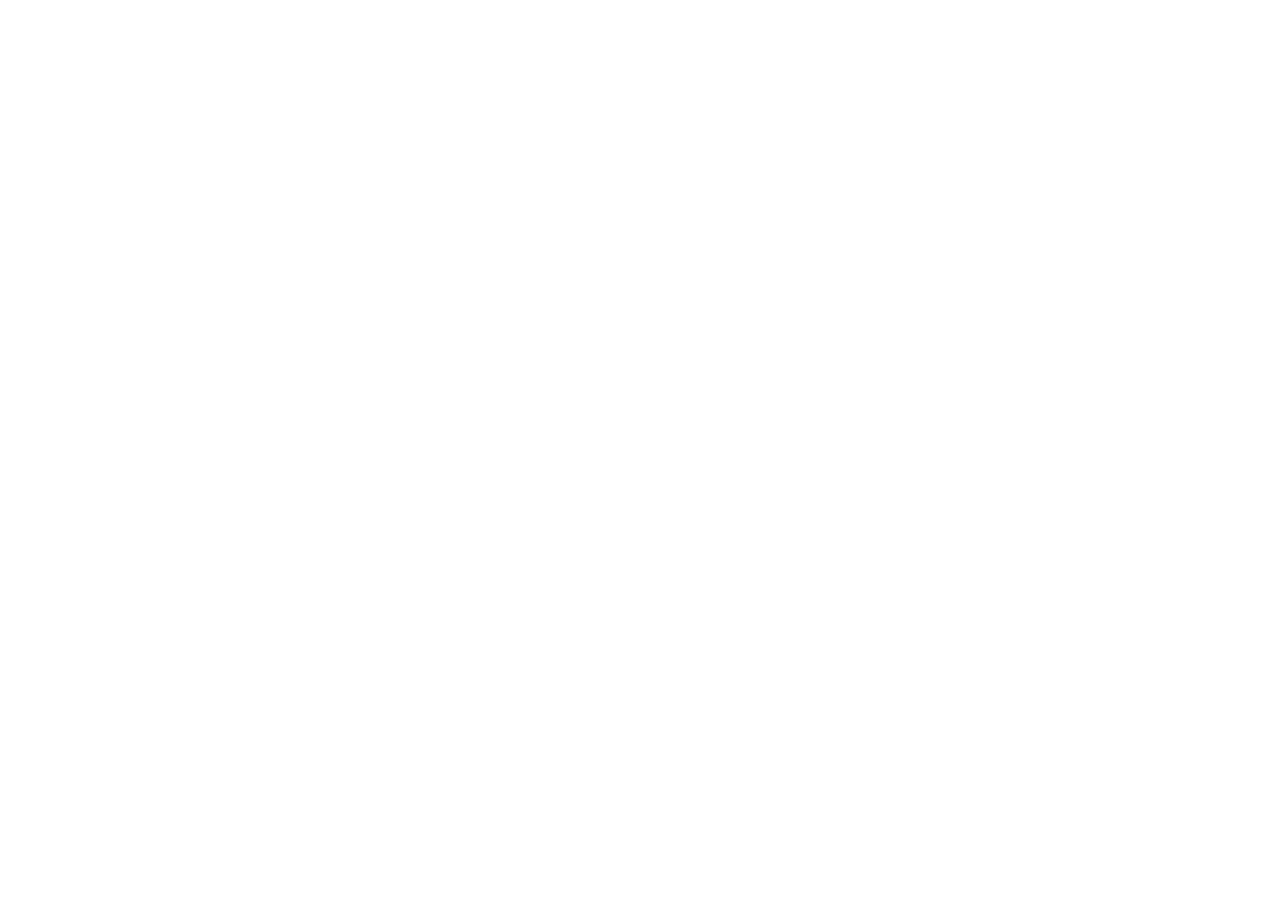
==== login.html @ 59760b89 "已经提交" ====
<!DOCTYPE html>
<html lang="en">

<head>
    <meta charset="UTF-8">
    <meta http-equiv="X-UA-Compatible" content="IE=edge">
    <meta name="viewport" content="width=device-width, initial-scale=1.0">
    <title>登录界面</title>
</head>

<body>

</body>

</html>
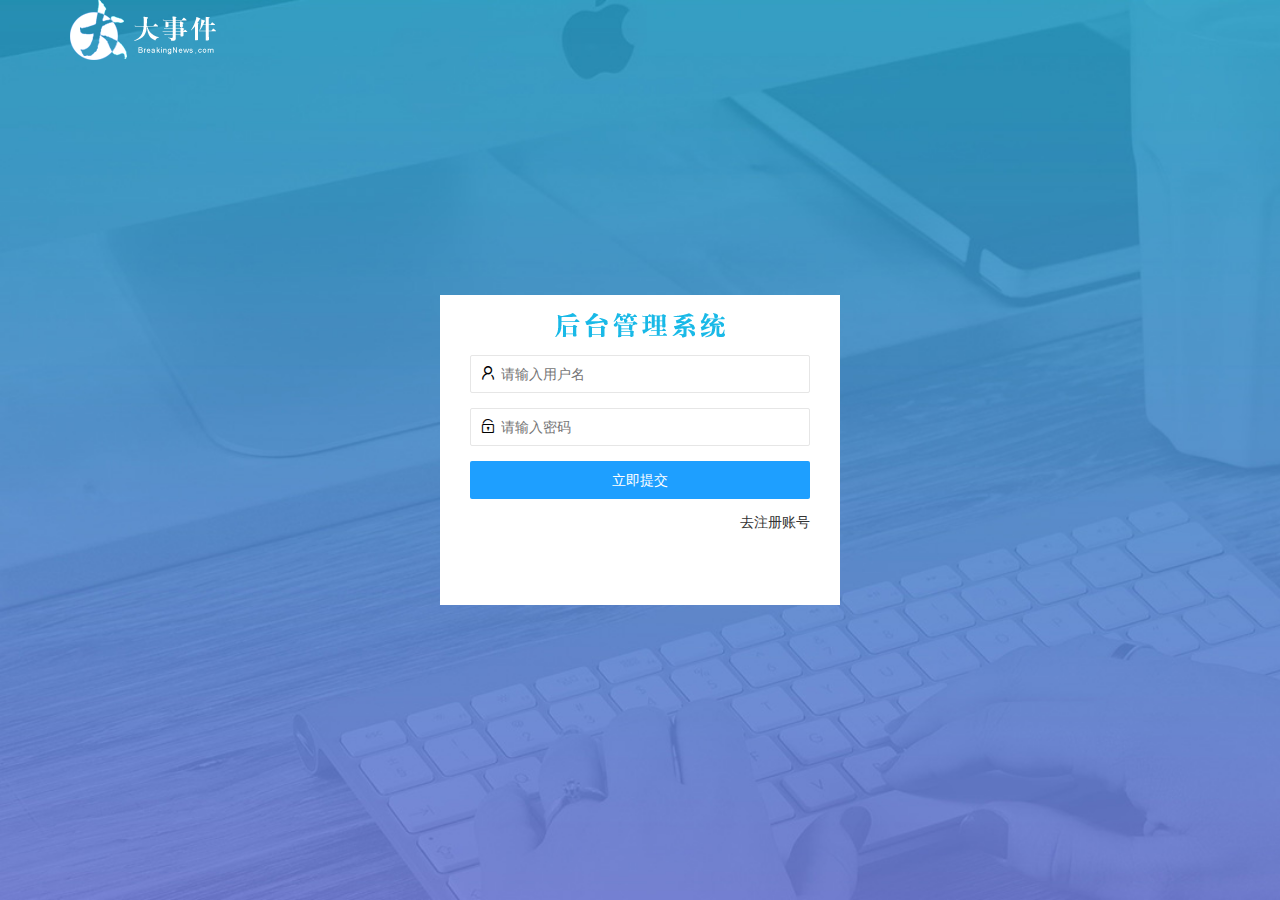
==== commit 0cdbc2d7: "全部提交" ====
--- a/login.html
+++ b/login.html
@@ -6,9 +6,115 @@
     <meta http-equiv="X-UA-Compatible" content="IE=edge">
     <meta name="viewport" content="width=device-width, initial-scale=1.0">
     <title>登录界面</title>
+    <!-- 导入layui -->
+    <link rel="stylesheet" href="./assets/lib/layui/css/layui.css">
+
+    <!-- 导入自己的css样式 -->
+    <link rel="stylesheet" href="./assets/css/login.css">
+
 </head>
 
 <body>
+    <!-- 头部logo区域 -->
+    <div class="layui-main">
+        <img src="./assets/images/logo.png" alt="" />
+    </div>
+
+    <!-- 登录注册区域 -->
+    <div class="login">
+
+        <!-- 头部logo -->
+        <div class="title-box"></div>
+
+        <!-- 登录界面div -->
+        <div class="login-box">
+
+            <!-- 登录表单 -->
+            <form class="layui-form" action="" id="form_login">
+
+                <!-- 用户名 -->
+                <div class="layui-form-item">
+                    <i class="layui-icon layui-icon-username"></i>
+                    <input type="text" name="username" required lay-verify="required" placeholder="请输入用户名" autocomplete="off" class="layui-input">
+                </div>
+
+                <!-- 密码 -->
+                <div class="layui-form-item">
+                    <i class="layui-icon layui-icon-password"></i>
+                    <input type="password" name="password" required lay-verify="required|pwd" placeholder="请输入密码" autocomplete="off" class="layui-input">
+                </div>
+
+                <!-- 提交按钮 -->
+                <!-- 注意 表单提交按钮和普通按钮的区别  就是 lay-submit -->
+                <div class="layui-form-item">
+                    <button class="layui-btn layui-btn-fluid layui-btn layui-btn-normal" lay-submit>立即提交</button>
+                </div>
+
+                <!-- 跳转到注册界面按钮 -->
+                <div class="layui-form-item links">
+                    <a href="javascript:;" id="link_reg">去注册账号</a>
+                </div>
+            </form>
+        </div>
+
+
+        <!-- 注册界面div -->
+        <div class="reg-box">
+            <form class="layui-form" action="" id="form_reg">
+
+                <!-- 用户名 -->
+                <div class="layui-form-item">
+                    <i class="layui-icon layui-icon-username"></i>
+                    <input type="text" name="username" required lay-verify="required" placeholder="请输入用户名" autocomplete="off" class="layui-input">
+                </div>
+
+                <!-- 密码 -->
+                <div class="layui-form-item">
+                    <i class="layui-icon layui-icon-password"></i>
+                    <input type="password" name="password" required lay-verify="required|pwd" placeholder="请输入密码" autocomplete="off" class="layui-input">
+                </div>
+
+                <!-- 确认密码 -->
+                <div class="layui-form-item">
+                    <i class="layui-icon layui-icon-password"></i>
+                    <input type="password" name="repassword" required lay-verify="required|pwd|repwd" placeholder="请再次输入密码" autocomplete="off" class="layui-input">
+                </div>
+
+                <!-- 提交按钮 -->
+                <!-- 注意 表单提交按钮和普通按钮的区别  就是 lay-submit -->
+                <div class="layui-form-item">
+                    <button class="layui-btn layui-btn-fluid layui-btn layui-btn-normal" lay-submit>立即提交</button>
+                </div>
+
+                <!-- 跳转到登录界面按钮 -->
+                <div class="layui-form-item links">
+                    <a href="javascript:;" id="link_login">去登录</a>
+                </div>
+            </form>
+
+
+
+        </div>
+    </div>
+
+
+    <!-- 声明一个注册div -->
+
+    </div>
+
+    <!-- 导入layui.js -->
+    <script src="./assets/lib/layui/layui.all.js"></script>
+
+    <!-- 导入jquery -->
+    <script src="./assets/lib/jquery.js"></script>
+
+    <!-- 导入自己封装的url拼接j脚本-->
+    <script src="./assets/js/baseApi.js"></script>
+
+    <!-- 导入自己的js -->
+    <script src="./assets/js/login.js"></script>
+
+
 
 </body>
 
--- a/assets/lib/layui/css/layui.css
+++ b/assets/lib/layui/css/layui.css
@@ -0,0 +1,2 @@
+/** layui-v2.5.5 MIT License By https://www.layui.com */
+ .layui-inline,img{display:inline-block;vertical-align:middle}h1,h2,h3,h4,h5,h6{font-weight:400}.layui-edge,.layui-header,.layui-inline,.layui-main{position:relative}.layui-body,.layui-edge,.layui-elip{overflow:hidden}.layui-btn,.layui-edge,.layui-inline,img{vertical-align:middle}.layui-btn,.layui-disabled,.layui-icon,.layui-unselect{-moz-user-select:none;-webkit-user-select:none;-ms-user-select:none}.layui-elip,.layui-form-checkbox span,.layui-form-pane .layui-form-label{text-overflow:ellipsis;white-space:nowrap}.layui-breadcrumb,.layui-tree-btnGroup{visibility:hidden}blockquote,body,button,dd,div,dl,dt,form,h1,h2,h3,h4,h5,h6,input,li,ol,p,pre,td,textarea,th,ul{margin:0;padding:0;-webkit-tap-highlight-color:rgba(0,0,0,0)}a:active,a:hover{outline:0}img{border:none}li{list-style:none}table{border-collapse:collapse;border-spacing:0}h4,h5,h6{font-size:100%}button,input,optgroup,option,select,textarea{font-family:inherit;font-size:inherit;font-style:inherit;font-weight:inherit;outline:0}pre{white-space:pre-wrap;white-space:-moz-pre-wrap;white-space:-pre-wrap;white-space:-o-pre-wrap;word-wrap:break-word}body{line-height:24px;font:14px Helvetica Neue,Helvetica,PingFang SC,Tahoma,Arial,sans-serif}hr{height:1px;margin:10px 0;border:0;clear:both}a{color:#333;text-decoration:none}a:hover{color:#777}a cite{font-style:normal;*cursor:pointer}.layui-border-box,.layui-border-box *{box-sizing:border-box}.layui-box,.layui-box *{box-sizing:content-box}.layui-clear{clear:both;*zoom:1}.layui-clear:after{content:'\20';clear:both;*zoom:1;display:block;height:0}.layui-inline{*display:inline;*zoom:1}.layui-edge{display:inline-block;width:0;height:0;border-width:6px;border-style:dashed;border-color:transparent}.layui-edge-top{top:-4px;border-bottom-color:#999;border-bottom-style:solid}.layui-edge-right{border-left-color:#999;border-left-style:solid}.layui-edge-bottom{top:2px;border-top-color:#999;border-top-style:solid}.layui-edge-left{border-right-color:#999;border-right-style:solid}.layui-disabled,.layui-disabled:hover{color:#d2d2d2!important;cursor:not-allowed!important}.layui-circle{border-radius:100%}.layui-show{display:block!important}.layui-hide{display:none!important}@font-face{font-family:layui-icon;src:url(../font/iconfont.eot?v=250);src:url(../font/iconfont.eot?v=250#iefix) format('embedded-opentype'),url(../font/iconfont.woff2?v=250) format('woff2'),url(../font/iconfont.woff?v=250) format('woff'),url(../font/iconfont.ttf?v=250) format('truetype'),url(../font/iconfont.svg?v=250#layui-icon) format('svg')}.layui-icon{font-family:layui-icon!important;font-size:16px;font-style:normal;-webkit-font-smoothing:antialiased;-moz-osx-font-smoothing:grayscale}.layui-icon-reply-fill:before{content:"\e611"}.layui-icon-set-fill:before{content:"\e614"}.layui-icon-menu-fill:before{content:"\e60f"}.layui-icon-search:before{content:"\e615"}.layui-icon-share:before{content:"\e641"}.layui-icon-set-sm:before{content:"\e620"}.layui-icon-engine:before{content:"\e628"}.layui-icon-close:before{content:"\1006"}.layui-icon-close-fill:before{content:"\1007"}.layui-icon-chart-screen:before{content:"\e629"}.layui-icon-star:before{content:"\e600"}.layui-icon-circle-dot:before{content:"\e617"}.layui-icon-chat:before{content:"\e606"}.layui-icon-release:before{content:"\e609"}.layui-icon-list:before{content:"\e60a"}.layui-icon-chart:before{content:"\e62c"}.layui-icon-ok-circle:before{content:"\1005"}.layui-icon-layim-theme:before{content:"\e61b"}.layui-icon-table:before{content:"\e62d"}.layui-icon-right:before{content:"\e602"}.layui-icon-left:before{content:"\e603"}.layui-icon-cart-simple:before{content:"\e698"}.layui-icon-face-cry:before{content:"\e69c"}.layui-icon-face-smile:before{content:"\e6af"}.layui-icon-survey:before{content:"\e6b2"}.layui-icon-tree:before{content:"\e62e"}.layui-icon-upload-circle:before{content:"\e62f"}.layui-icon-add-circle:before{content:"\e61f"}.layui-icon-download-circle:before{content:"\e601"}.layui-icon-templeate-1:before{content:"\e630"}.layui-icon-util:before{content:"\e631"}.layui-icon-face-surprised:before{content:"\e664"}.layui-icon-edit:before{content:"\e642"}.layui-icon-speaker:before{content:"\e645"}.layui-icon-down:before{content:"\e61a"}.layui-icon-file:before{content:"\e621"}.layui-icon-layouts:before{content:"\e632"}.layui-icon-rate-half:before{content:"\e6c9"}.layui-icon-add-circle-fine:before{content:"\e608"}.layui-icon-prev-circle:before{content:"\e633"}.layui-icon-read:before{content:"\e705"}.layui-icon-404:before{content:"\e61c"}.layui-icon-carousel:before{content:"\e634"}.layui-icon-help:before{content:"\e607"}.layui-icon-code-circle:before{content:"\e635"}.layui-icon-water:before{content:"\e636"}.layui-icon-username:before{content:"\e66f"}.layui-icon-find-fill:before{content:"\e670"}.layui-icon-about:before{content:"\e60b"}.layui-icon-location:before{content:"\e715"}.layui-icon-up:before{content:"\e619"}.layui-icon-pause:before{content:"\e651"}.layui-icon-date:before{content:"\e637"}.layui-icon-layim-uploadfile:before{content:"\e61d"}.layui-icon-delete:before{content:"\e640"}.layui-icon-play:before{content:"\e652"}.layui-icon-top:before{content:"\e604"}.layui-icon-friends:before{content:"\e612"}.layui-icon-refresh-3:before{content:"\e9aa"}.layui-icon-ok:before{content:"\e605"}.layui-icon-layer:before{content:"\e638"}.layui-icon-face-smile-fine:before{content:"\e60c"}.layui-icon-dollar:before{content:"\e659"}.layui-icon-group:before{content:"\e613"}.layui-icon-layim-download:before{content:"\e61e"}.layui-icon-picture-fine:before{content:"\e60d"}.layui-icon-link:before{content:"\e64c"}.layui-icon-diamond:before{content:"\e735"}.layui-icon-log:before{content:"\e60e"}.layui-icon-rate-solid:before{content:"\e67a"}.layui-icon-fonts-del:before{content:"\e64f"}.layui-icon-unlink:before{content:"\e64d"}.layui-icon-fonts-clear:before{content:"\e639"}.layui-icon-triangle-r:before{content:"\e623"}.layui-icon-circle:before{content:"\e63f"}.layui-icon-radio:before{content:"\e643"}.layui-icon-align-center:before{content:"\e647"}.layui-icon-align-right:before{content:"\e648"}.layui-icon-align-left:before{content:"\e649"}.layui-icon-loading-1:before{content:"\e63e"}.layui-icon-return:before{content:"\e65c"}.layui-icon-fonts-strong:before{content:"\e62b"}.layui-icon-upload:before{content:"\e67c"}.layui-icon-dialogue:before{content:"\e63a"}.layui-icon-video:before{content:"\e6ed"}.layui-icon-headset:before{content:"\e6fc"}.layui-icon-cellphone-fine:before{content:"\e63b"}.layui-icon-add-1:before{content:"\e654"}.layui-icon-face-smile-b:before{content:"\e650"}.layui-icon-fonts-html:before{content:"\e64b"}.layui-icon-form:before{content:"\e63c"}.layui-icon-cart:before{content:"\e657"}.layui-icon-camera-fill:before{content:"\e65d"}.layui-icon-tabs:before{content:"\e62a"}.layui-icon-fonts-code:before{content:"\e64e"}.layui-icon-fire:before{content:"\e756"}.layui-icon-set:before{content:"\e716"}.layui-icon-fonts-u:before{content:"\e646"}.layui-icon-triangle-d:before{content:"\e625"}.layui-icon-tips:before{content:"\e702"}.layui-icon-picture:before{content:"\e64a"}.layui-icon-more-vertical:before{content:"\e671"}.layui-icon-flag:before{content:"\e66c"}.layui-icon-loading:before{content:"\e63d"}.layui-icon-fonts-i:before{content:"\e644"}.layui-icon-refresh-1:before{content:"\e666"}.layui-icon-rmb:before{content:"\e65e"}.layui-icon-home:before{content:"\e68e"}.layui-icon-user:before{content:"\e770"}.layui-icon-notice:before{content:"\e667"}.layui-icon-login-weibo:before{content:"\e675"}.layui-icon-voice:before{content:"\e688"}.layui-icon-upload-drag:before{content:"\e681"}.layui-icon-login-qq:before{content:"\e676"}.layui-icon-snowflake:before{content:"\e6b1"}.layui-icon-file-b:before{content:"\e655"}.layui-icon-template:before{content:"\e663"}.layui-icon-auz:before{content:"\e672"}.layui-icon-console:before{content:"\e665"}.layui-icon-app:before{content:"\e653"}.layui-icon-prev:before{content:"\e65a"}.layui-icon-website:before{content:"\e7ae"}.layui-icon-next:before{content:"\e65b"}.layui-icon-component:before{content:"\e857"}.layui-icon-more:before{content:"\e65f"}.layui-icon-login-wechat:before{content:"\e677"}.layui-icon-shrink-right:before{content:"\e668"}.layui-icon-spread-left:before{content:"\e66b"}.layui-icon-camera:before{content:"\e660"}.layui-icon-note:before{content:"\e66e"}.layui-icon-refresh:before{content:"\e669"}.layui-icon-female:before{content:"\e661"}.layui-icon-male:before{content:"\e662"}.layui-icon-password:before{content:"\e673"}.layui-icon-senior:before{content:"\e674"}.layui-icon-theme:before{content:"\e66a"}.layui-icon-tread:before{content:"\e6c5"}.layui-icon-praise:before{content:"\e6c6"}.layui-icon-star-fill:before{content:"\e658"}.layui-icon-rate:before{content:"\e67b"}.layui-icon-template-1:before{content:"\e656"}.layui-icon-vercode:before{content:"\e679"}.layui-icon-cellphone:before{content:"\e678"}.layui-icon-screen-full:before{content:"\e622"}.layui-icon-screen-restore:before{content:"\e758"}.layui-icon-cols:before{content:"\e610"}.layui-icon-export:before{content:"\e67d"}.layui-icon-print:before{content:"\e66d"}.layui-icon-slider:before{content:"\e714"}.layui-icon-addition:before{content:"\e624"}.layui-icon-subtraction:before{content:"\e67e"}.layui-icon-service:before{content:"\e626"}.layui-icon-transfer:before{content:"\e691"}.layui-main{width:1140px;margin:0 auto}.layui-header{z-index:1000;height:60px}.layui-header a:hover{transition:all .5s;-webkit-transition:all .5s}.layui-side{position:fixed;left:0;top:0;bottom:0;z-index:999;width:200px;overflow-x:hidden}.layui-side-scroll{position:relative;width:220px;height:100%;overflow-x:hidden}.layui-body{position:absolute;left:200px;right:0;top:0;bottom:0;z-index:998;width:auto;overflow-y:auto;box-sizing:border-box}.layui-layout-body{overflow:hidden}.layui-layout-admin .layui-header{background-color:#23262E}.layui-layout-admin .layui-side{top:60px;width:200px;overflow-x:hidden}.layui-layout-admin .layui-body{position:fixed;top:60px;bottom:44px}.layui-layout-admin .layui-main{width:auto;margin:0 15px}.layui-layout-admin .layui-footer{position:fixed;left:200px;right:0;bottom:0;height:44px;line-height:44px;padding:0 15px;background-color:#eee}.layui-layout-admin .layui-logo{position:absolute;left:0;top:0;width:200px;height:100%;line-height:60px;text-align:center;color:#009688;font-size:16px}.layui-layout-admin .layui-header .layui-nav{background:0 0}.layui-layout-left{position:absolute!important;left:200px;top:0}.layui-layout-right{position:absolute!important;right:0;top:0}.layui-container{position:relative;margin:0 auto;padding:0 15px;box-sizing:border-box}.layui-fluid{position:relative;margin:0 auto;padding:0 15px}.layui-row:after,.layui-row:before{content:'';display:block;clear:both}.layui-col-lg1,.layui-col-lg10,.layui-col-lg11,.layui-col-lg12,.layui-col-lg2,.layui-col-lg3,.layui-col-lg4,.layui-col-lg5,.layui-col-lg6,.layui-col-lg7,.layui-col-lg8,.layui-col-lg9,.layui-col-md1,.layui-col-md10,.layui-col-md11,.layui-col-md12,.layui-col-md2,.layui-col-md3,.layui-col-md4,.layui-col-md5,.layui-col-md6,.layui-col-md7,.layui-col-md8,.layui-col-md9,.layui-col-sm1,.layui-col-sm10,.layui-col-sm11,.layui-col-sm12,.layui-col-sm2,.layui-col-sm3,.layui-col-sm4,.layui-col-sm5,.layui-col-sm6,.layui-col-sm7,.layui-col-sm8,.layui-col-sm9,.layui-col-xs1,.layui-col-xs10,.layui-col-xs11,.layui-col-xs12,.layui-col-xs2,.layui-col-xs3,.layui-col-xs4,.layui-col-xs5,.layui-col-xs6,.layui-col-xs7,.layui-col-xs8,.layui-col-xs9{position:relative;display:block;box-sizing:border-box}.layui-col-xs1,.layui-col-xs10,.layui-col-xs11,.layui-col-xs12,.layui-col-xs2,.layui-col-xs3,.layui-col-xs4,.layui-col-xs5,.layui-col-xs6,.layui-col-xs7,.layui-col-xs8,.layui-col-xs9{float:left}.layui-col-xs1{width:8.33333333%}.layui-col-xs2{width:16.66666667%}.layui-col-xs3{width:25%}.layui-col-xs4{width:33.33333333%}.layui-col-xs5{width:41.66666667%}.layui-col-xs6{width:50%}.layui-col-xs7{width:58.33333333%}.layui-col-xs8{width:66.66666667%}.layui-col-xs9{width:75%}.layui-col-xs10{width:83.33333333%}.layui-col-xs11{width:91.66666667%}.layui-col-xs12{width:100%}.layui-col-xs-offset1{margin-left:8.33333333%}.layui-col-xs-offset2{margin-left:16.66666667%}.layui-col-xs-offset3{margin-left:25%}.layui-col-xs-offset4{margin-left:33.33333333%}.layui-col-xs-offset5{margin-left:41.66666667%}.layui-col-xs-offset6{margin-left:50%}.layui-col-xs-offset7{margin-left:58.33333333%}.layui-col-xs-offset8{margin-left:66.66666667%}.layui-col-xs-offset9{margin-left:75%}.layui-col-xs-offset10{margin-left:83.33333333%}.layui-col-xs-offset11{margin-left:91.66666667%}.layui-col-xs-offset12{margin-left:100%}@media screen and (max-width:768px){.layui-hide-xs{display:none!important}.layui-show-xs-block{display:block!important}.layui-show-xs-inline{display:inline!important}.layui-show-xs-inline-block{display:inline-block!important}}@media screen and (min-width:768px){.layui-container{width:750px}.layui-hide-sm{display:none!important}.layui-show-sm-block{display:block!important}.layui-show-sm-inline{display:inline!important}.layui-show-sm-inline-block{display:inline-block!important}.layui-col-sm1,.layui-col-sm10,.layui-col-sm11,.layui-col-sm12,.layui-col-sm2,.layui-col-sm3,.layui-col-sm4,.layui-col-sm5,.layui-col-sm6,.layui-col-sm7,.layui-col-sm8,.layui-col-sm9{float:left}.layui-col-sm1{width:8.33333333%}.layui-col-sm2{width:16.66666667%}.layui-col-sm3{width:25%}.layui-col-sm4{width:33.33333333%}.layui-col-sm5{width:41.66666667%}.layui-col-sm6{width:50%}.layui-col-sm7{width:58.33333333%}.layui-col-sm8{width:66.66666667%}.layui-col-sm9{width:75%}.layui-col-sm10{width:83.33333333%}.layui-col-sm11{width:91.66666667%}.layui-col-sm12{width:100%}.layui-col-sm-offset1{margin-left:8.33333333%}.layui-col-sm-offset2{margin-left:16.66666667%}.layui-col-sm-offset3{margin-left:25%}.layui-col-sm-offset4{margin-left:33.33333333%}.layui-col-sm-offset5{margin-left:41.66666667%}.layui-col-sm-offset6{margin-left:50%}.layui-col-sm-offset7{margin-left:58.33333333%}.layui-col-sm-offset8{margin-left:66.66666667%}.layui-col-sm-offset9{margin-left:75%}.layui-col-sm-offset10{margin-left:83.33333333%}.layui-col-sm-offset11{margin-left:91.66666667%}.layui-col-sm-offset12{margin-left:100%}}@media screen and (min-width:992px){.layui-container{width:970px}.layui-hide-md{display:none!important}.layui-show-md-block{display:block!important}.layui-show-md-inline{display:inline!important}.layui-show-md-inline-block{display:inline-block!important}.layui-col-md1,.layui-col-md10,.layui-col-md11,.layui-col-md12,.layui-col-md2,.layui-col-md3,.layui-col-md4,.layui-col-md5,.layui-col-md6,.layui-col-md7,.layui-col-md8,.layui-col-md9{float:left}.layui-col-md1{width:8.33333333%}.layui-col-md2{width:16.66666667%}.layui-col-md3{width:25%}.layui-col-md4{width:33.33333333%}.layui-col-md5{width:41.66666667%}.layui-col-md6{width:50%}.layui-col-md7{width:58.33333333%}.layui-col-md8{width:66.66666667%}.layui-col-md9{width:75%}.layui-col-md10{width:83.33333333%}.layui-col-md11{width:91.66666667%}.layui-col-md12{width:100%}.layui-col-md-offset1{margin-left:8.33333333%}.layui-col-md-offset2{margin-left:16.66666667%}.layui-col-md-offset3{margin-left:25%}.layui-col-md-offset4{margin-left:33.33333333%}.layui-col-md-offset5{margin-left:41.66666667%}.layui-col-md-offset6{margin-left:50%}.layui-col-md-offset7{margin-left:58.33333333%}.layui-col-md-offset8{margin-left:66.66666667%}.layui-col-md-offset9{margin-left:75%}.layui-col-md-offset10{margin-left:83.33333333%}.layui-col-md-offset11{margin-left:91.66666667%}.layui-col-md-offset12{margin-left:100%}}@media screen and (min-width:1200px){.layui-container{width:1170px}.layui-hide-lg{display:none!important}.layui-show-lg-block{display:block!important}.layui-show-lg-inline{display:inline!important}.layui-show-lg-inline-block{display:inline-block!important}.layui-col-lg1,.layui-col-lg10,.layui-col-lg11,.layui-col-lg12,.layui-col-lg2,.layui-col-lg3,.layui-col-lg4,.layui-col-lg5,.layui-col-lg6,.layui-col-lg7,.layui-col-lg8,.layui-col-lg9{float:left}.layui-col-lg1{width:8.33333333%}.layui-col-lg2{width:16.66666667%}.layui-col-lg3{width:25%}.layui-col-lg4{width:33.33333333%}.layui-col-lg5{width:41.66666667%}.layui-col-lg6{width:50%}.layui-col-lg7{width:58.33333333%}.layui-col-lg8{width:66.66666667%}.layui-col-lg9{width:75%}.layui-col-lg10{width:83.33333333%}.layui-col-lg11{width:91.66666667%}.layui-col-lg12{width:100%}.layui-col-lg-offset1{margin-left:8.33333333%}.layui-col-lg-offset2{margin-left:16.66666667%}.layui-col-lg-offset3{margin-left:25%}.layui-col-lg-offset4{margin-left:33.33333333%}.layui-col-lg-offset5{margin-left:41.66666667%}.layui-col-lg-offset6{margin-left:50%}.layui-col-lg-offset7{margin-left:58.33333333%}.layui-col-lg-offset8{margin-left:66.66666667%}.layui-col-lg-offset9{margin-left:75%}.layui-col-lg-offset10{margin-left:83.33333333%}.layui-col-lg-offset11{margin-left:91.66666667%}.layui-col-lg-offset12{margin-left:100%}}.layui-col-space1{margin:-.5px}.layui-col-space1>*{padding:.5px}.layui-col-space3{margin:-1.5px}.layui-col-space3>*{padding:1.5px}.layui-col-space5{margin:-2.5px}.layui-col-space5>*{padding:2.5px}.layui-col-space8{margin:-3.5px}.layui-col-space8>*{padding:3.5px}.layui-col-space10{margin:-5px}.layui-col-space10>*{padding:5px}.layui-col-space12{margin:-6px}.layui-col-space12>*{padding:6px}.layui-col-space15{margin:-7.5px}.layui-col-space15>*{padding:7.5px}.layui-col-space18{margin:-9px}.layui-col-space18>*{padding:9px}.layui-col-space20{margin:-10px}.layui-col-space20>*{padding:10px}.layui-col-space22{margin:-11px}.layui-col-space22>*{padding:11px}.layui-col-space25{margin:-12.5px}.layui-col-space25>*{padding:12.5px}.layui-col-space30{margin:-15px}.layui-col-space30>*{padding:15px}.layui-btn,.layui-input,.layui-select,.layui-textarea,.layui-upload-button{outline:0;-webkit-appearance:none;transition:all .3s;-webkit-transition:all .3s;box-sizing:border-box}.layui-elem-quote{margin-bottom:10px;padding:15px;line-height:22px;border-left:5px solid #009688;border-radius:0 2px 2px 0;background-color:#f2f2f2}.layui-quote-nm{border-style:solid;border-width:1px 1px 1px 5px;background:0 0}.layui-elem-field{margin-bottom:10px;padding:0;border-width:1px;border-style:solid}.layui-elem-field legend{margin-left:20px;padding:0 10px;font-size:20px;font-weight:300}.layui-field-title{margin:10px 0 20px;border-width:1px 0 0}.layui-field-box{padding:10px 15px}.layui-field-title .layui-field-box{padding:10px 0}.layui-progress{position:relative;height:6px;border-radius:20px;background-color:#e2e2e2}.layui-progress-bar{position:absolute;left:0;top:0;width:0;max-width:100%;height:6px;border-radius:20px;text-align:right;background-color:#5FB878;transition:all .3s;-webkit-transition:all .3s}.layui-progress-big,.layui-progress-big .layui-progress-bar{height:18px;line-height:18px}.layui-progress-text{position:relative;top:-20px;line-height:18px;font-size:12px;color:#666}.layui-progress-big .layui-progress-text{position:static;padding:0 10px;color:#fff}.layui-collapse{border-width:1px;border-style:solid;border-radius:2px}.layui-colla-content,.layui-colla-item{border-top-width:1px;border-top-style:solid}.layui-colla-item:first-child{border-top:none}.layui-colla-title{position:relative;height:42px;line-height:42px;padding:0 15px 0 35px;color:#333;background-color:#f2f2f2;cursor:pointer;font-size:14px;overflow:hidden}.layui-colla-content{display:none;padding:10px 15px;line-height:22px;color:#666}.layui-colla-icon{position:absolute;left:15px;top:0;font-size:14px}.layui-card{margin-bottom:15px;border-radius:2px;background-color:#fff;box-shadow:0 1px 2px 0 rgba(0,0,0,.05)}.layui-card:last-child{margin-bottom:0}.layui-card-header{position:relative;height:42px;line-height:42px;padding:0 15px;border-bottom:1px solid #f6f6f6;color:#333;border-radius:2px 2px 0 0;font-size:14px}.layui-bg-black,.layui-bg-blue,.layui-bg-cyan,.layui-bg-green,.layui-bg-orange,.layui-bg-red{color:#fff!important}.layui-card-body{position:relative;padding:10px 15px;line-height:24px}.layui-card-body[pad15]{padding:15px}.layui-card-body[pad20]{padding:20px}.layui-card-body .layui-table{margin:5px 0}.layui-card .layui-tab{margin:0}.layui-panel-window{position:relative;padding:15px;border-radius:0;border-top:5px solid #E6E6E6;background-color:#fff}.layui-auxiliar-moving{position:fixed;left:0;right:0;top:0;bottom:0;width:100%;height:100%;background:0 0;z-index:9999999999}.layui-form-label,.layui-form-mid,.layui-form-select,.layui-input-block,.layui-input-inline,.layui-textarea{position:relative}.layui-bg-red{background-color:#FF5722!important}.layui-bg-orange{background-color:#FFB800!important}.layui-bg-green{background-color:#009688!important}.layui-bg-cyan{background-color:#2F4056!important}.layui-bg-blue{background-color:#1E9FFF!important}.layui-bg-black{background-color:#393D49!important}.layui-bg-gray{background-color:#eee!important;color:#666!important}.layui-badge-rim,.layui-colla-content,.layui-colla-item,.layui-collapse,.layui-elem-field,.layui-form-pane .layui-form-item[pane],.layui-form-pane .layui-form-label,.layui-input,.layui-layedit,.layui-layedit-tool,.layui-quote-nm,.layui-select,.layui-tab-bar,.layui-tab-card,.layui-tab-title,.layui-tab-title .layui-this:after,.layui-textarea{border-color:#e6e6e6}.layui-timeline-item:before,hr{background-color:#e6e6e6}.layui-text{line-height:22px;font-size:14px;color:#666}.layui-text h1,.layui-text h2,.layui-text h3{font-weight:500;color:#333}.layui-text h1{font-size:30px}.layui-text h2{font-size:24px}.layui-text h3{font-size:18px}.layui-text a:not(.layui-btn){color:#01AAED}.layui-text a:not(.layui-btn):hover{text-decoration:underline}.layui-text ul{padding:5px 0 5px 15px}.layui-text ul li{margin-top:5px;list-style-type:disc}.layui-text em,.layui-word-aux{color:#999!important;padding:0 5px!important}.layui-btn{display:inline-block;height:38px;line-height:38px;padding:0 18px;background-color:#009688;color:#fff;white-space:nowrap;text-align:center;font-size:14px;border:none;border-radius:2px;cursor:pointer}.layui-btn:hover{opacity:.8;filter:alpha(opacity=80);color:#fff}.layui-btn:active{opacity:1;filter:alpha(opacity=100)}.layui-btn+.layui-btn{margin-left:10px}.layui-btn-container{font-size:0}.layui-btn-container .layui-btn{margin-right:10px;margin-bottom:10px}.layui-btn-container .layui-btn+.layui-btn{margin-left:0}.layui-table .layui-btn-container .layui-btn{margin-bottom:9px}.layui-btn-radius{border-radius:100px}.layui-btn .layui-icon{margin-right:3px;font-size:18px;vertical-align:bottom;vertical-align:middle\9}.layui-btn-primary{border:1px solid #C9C9C9;background-color:#fff;color:#555}.layui-btn-primary:hover{border-color:#009688;color:#333}.layui-btn-normal{background-color:#1E9FFF}.layui-btn-warm{background-color:#FFB800}.layui-btn-danger{background-color:#FF5722}.layui-btn-checked{background-color:#5FB878}.layui-btn-disabled,.layui-btn-disabled:active,.layui-btn-disabled:hover{border:1px solid #e6e6e6;background-color:#FBFBFB;color:#C9C9C9;cursor:not-allowed;opacity:1}.layui-btn-lg{height:44px;line-height:44px;padding:0 25px;font-size:16px}.layui-btn-sm{height:30px;line-height:30px;padding:0 10px;font-size:12px}.layui-btn-sm i{font-size:16px!important}.layui-btn-xs{height:22px;line-height:22px;padding:0 5px;font-size:12px}.layui-btn-xs i{font-size:14px!important}.layui-btn-group{display:inline-block;vertical-align:middle;font-size:0}.layui-btn-group .layui-btn{margin-left:0!important;margin-right:0!important;border-left:1px solid rgba(255,255,255,.5);border-radius:0}.layui-btn-group .layui-btn-primary{border-left:none}.layui-btn-group .layui-btn-primary:hover{border-color:#C9C9C9;color:#009688}.layui-btn-group .layui-btn:first-child{border-left:none;border-radius:2px 0 0 2px}.layui-btn-group .layui-btn-primary:first-child{border-left:1px solid #c9c9c9}.layui-btn-group .layui-btn:last-child{border-radius:0 2px 2px 0}.layui-btn-group .layui-btn+.layui-btn{margin-left:0}.layui-btn-group+.layui-btn-group{margin-left:10px}.layui-btn-fluid{width:100%}.layui-input,.layui-select,.layui-textarea{height:38px;line-height:1.3;line-height:38px\9;border-width:1px;border-style:solid;background-color:#fff;border-radius:2px}.layui-input::-webkit-input-placeholder,.layui-select::-webkit-input-placeholder,.layui-textarea::-webkit-input-placeholder{line-height:1.3}.layui-input,.layui-textarea{display:block;width:100%;padding-left:10px}.layui-input:hover,.layui-textarea:hover{border-color:#D2D2D2!important}.layui-input:focus,.layui-textarea:focus{border-color:#C9C9C9!important}.layui-textarea{min-height:100px;height:auto;line-height:20px;padding:6px 10px;resize:vertical}.layui-select{padding:0 10px}.layui-form input[type=checkbox],.layui-form input[type=radio],.layui-form select{display:none}.layui-form [lay-ignore]{display:initial}.layui-form-item{margin-bottom:15px;clear:both;*zoom:1}.layui-form-item:after{content:'\20';clear:both;*zoom:1;display:block;height:0}.layui-form-label{float:left;display:block;padding:9px 15px;width:80px;font-weight:400;line-height:20px;text-align:right}.layui-form-label-col{display:block;float:none;padding:9px 0;line-height:20px;text-align:left}.layui-form-item .layui-inline{margin-bottom:5px;margin-right:10px}.layui-input-block{margin-left:110px;min-height:36px}.layui-input-inline{display:inline-block;vertical-align:middle}.layui-form-item .layui-input-inline{float:left;width:190px;margin-right:10px}.layui-form-text .layui-input-inline{width:auto}.layui-form-mid{float:left;display:block;padding:9px 0!important;line-height:20px;margin-right:10px}.layui-form-danger+.layui-form-select .layui-input,.layui-form-danger:focus{border-color:#FF5722!important}.layui-form-select .layui-input{padding-right:30px;cursor:pointer}.layui-form-select .layui-edge{position:absolute;right:10px;top:50%;margin-top:-3px;cursor:pointer;border-width:6px;border-top-color:#c2c2c2;border-top-style:solid;transition:all .3s;-webkit-transition:all .3s}.layui-form-select dl{display:none;position:absolute;left:0;top:42px;padding:5px 0;z-index:899;min-width:100%;border:1px solid #d2d2d2;max-height:300px;overflow-y:auto;background-color:#fff;border-radius:2px;box-shadow:0 2px 4px rgba(0,0,0,.12);box-sizing:border-box}.layui-form-select dl dd,.layui-form-select dl dt{padding:0 10px;line-height:36px;white-space:nowrap;overflow:hidden;text-overflow:ellipsis}.layui-form-select dl dt{font-size:12px;color:#999}.layui-form-select dl dd{cursor:pointer}.layui-form-select dl dd:hover{background-color:#f2f2f2;-webkit-transition:.5s all;transition:.5s all}.layui-form-select .layui-select-group dd{padding-left:20px}.layui-form-select dl dd.layui-select-tips{padding-left:10px!important;color:#999}.layui-form-select dl dd.layui-this{background-color:#5FB878;color:#fff}.layui-form-checkbox,.layui-form-select dl dd.layui-disabled{background-color:#fff}.layui-form-selected dl{display:block}.layui-form-checkbox,.layui-form-checkbox *,.layui-form-switch{display:inline-block;vertical-align:middle}.layui-form-selected .layui-edge{margin-top:-9px;-webkit-transform:rotate(180deg);transform:rotate(180deg);margin-top:-3px\9}:root .layui-form-selected .layui-edge{margin-top:-9px\0/IE9}.layui-form-selectup dl{top:auto;bottom:42px}.layui-select-none{margin:5px 0;text-align:center;color:#999}.layui-select-disabled .layui-disabled{border-color:#eee!important}.layui-select-disabled .layui-edge{border-top-color:#d2d2d2}.layui-form-checkbox{position:relative;height:30px;line-height:30px;margin-right:10px;padding-right:30px;cursor:pointer;font-size:0;-webkit-transition:.1s linear;transition:.1s linear;box-sizing:border-box}.layui-form-checkbox span{padding:0 10px;height:100%;font-size:14px;border-radius:2px 0 0 2px;background-color:#d2d2d2;color:#fff;overflow:hidden}.layui-form-checkbox:hover span{background-color:#c2c2c2}.layui-form-checkbox i{position:absolute;right:0;top:0;width:30px;height:28px;border:1px solid #d2d2d2;border-left:none;border-radius:0 2px 2px 0;color:#fff;font-size:20px;text-align:center}.layui-form-checkbox:hover i{border-color:#c2c2c2;color:#c2c2c2}.layui-form-checked,.layui-form-checked:hover{border-color:#5FB878}.layui-form-checked span,.layui-form-checked:hover span{background-color:#5FB878}.layui-form-checked i,.layui-form-checked:hover i{color:#5FB878}.layui-form-item .layui-form-checkbox{margin-top:4px}.layui-form-checkbox[lay-skin=primary]{height:auto!important;line-height:normal!important;min-width:18px;min-height:18px;border:none!important;margin-right:0;padding-left:28px;padding-right:0;background:0 0}.layui-form-checkbox[lay-skin=primary] span{padding-left:0;padding-right:15px;line-height:18px;background:0 0;color:#666}.layui-form-checkbox[lay-skin=primary] i{right:auto;left:0;width:16px;height:16px;line-height:16px;border:1px solid #d2d2d2;font-size:12px;border-radius:2px;background-color:#fff;-webkit-transition:.1s linear;transition:.1s linear}.layui-form-checkbox[lay-skin=primary]:hover i{border-color:#5FB878;color:#fff}.layui-form-checked[lay-skin=primary] i{border-color:#5FB878!important;background-color:#5FB878;color:#fff}.layui-checkbox-disbaled[lay-skin=primary] span{background:0 0!important;color:#c2c2c2}.layui-checkbox-disbaled[lay-skin=primary]:hover i{border-color:#d2d2d2}.layui-form-item .layui-form-checkbox[lay-skin=primary]{margin-top:10px}.layui-form-switch{position:relative;height:22px;line-height:22px;min-width:35px;padding:0 5px;margin-top:8px;border:1px solid #d2d2d2;border-radius:20px;cursor:pointer;background-color:#fff;-webkit-transition:.1s linear;transition:.1s linear}.layui-form-switch i{position:absolute;left:5px;top:3px;width:16px;height:16px;border-radius:20px;background-color:#d2d2d2;-webkit-transition:.1s linear;transition:.1s linear}.layui-form-switch em{position:relative;top:0;width:25px;margin-left:21px;padding:0!important;text-align:center!important;color:#999!important;font-style:normal!important;font-size:12px}.layui-form-onswitch{border-color:#5FB878;background-color:#5FB878}.layui-checkbox-disbaled,.layui-checkbox-disbaled i{border-color:#e2e2e2!important}.layui-form-onswitch i{left:100%;margin-left:-21px;background-color:#fff}.layui-form-onswitch em{margin-left:5px;margin-right:21px;color:#fff!important}.layui-checkbox-disbaled span{background-color:#e2e2e2!important}.layui-checkbox-disbaled:hover i{color:#fff!important}[lay-radio]{display:none}.layui-form-radio,.layui-form-radio *{display:inline-block;vertical-align:middle}.layui-form-radio{line-height:28px;margin:6px 10px 0 0;padding-right:10px;cursor:pointer;font-size:0}.layui-form-radio *{font-size:14px}.layui-form-radio>i{margin-right:8px;font-size:22px;color:#c2c2c2}.layui-form-radio>i:hover,.layui-form-radioed>i{color:#5FB878}.layui-radio-disbaled>i{color:#e2e2e2!important}.layui-form-pane .layui-form-label{width:110px;padding:8px 15px;height:38px;line-height:20px;border-width:1px;border-style:solid;border-radius:2px 0 0 2px;text-align:center;background-color:#FBFBFB;overflow:hidden;box-sizing:border-box}.layui-form-pane .layui-input-inline{margin-left:-1px}.layui-form-pane .layui-input-block{margin-left:110px;left:-1px}.layui-form-pane .layui-input{border-radius:0 2px 2px 0}.layui-form-pane .layui-form-text .layui-form-label{float:none;width:100%;border-radius:2px;box-sizing:border-box;text-align:left}.layui-form-pane .layui-form-text .layui-input-inline{display:block;margin:0;top:-1px;clear:both}.layui-form-pane .layui-form-text .layui-input-block{margin:0;left:0;top:-1px}.layui-form-pane .layui-form-text .layui-textarea{min-height:100px;border-radius:0 0 2px 2px}.layui-form-pane .layui-form-checkbox{margin:4px 0 4px 10px}.layui-form-pane .layui-form-radio,.layui-form-pane .layui-form-switch{margin-top:6px;margin-left:10px}.layui-form-pane .layui-form-item[pane]{position:relative;border-width:1px;border-style:solid}.layui-form-pane .layui-form-item[pane] .layui-form-label{position:absolute;left:0;top:0;height:100%;border-width:0 1px 0 0}.layui-form-pane .layui-form-item[pane] .layui-input-inline{margin-left:110px}@media screen and (max-width:450px){.layui-form-item .layui-form-label{text-overflow:ellipsis;overflow:hidden;white-space:nowrap}.layui-form-item .layui-inline{display:block;margin-right:0;margin-bottom:20px;clear:both}.layui-form-item .layui-inline:after{content:'\20';clear:both;display:block;height:0}.layui-form-item .layui-input-inline{display:block;float:none;left:-3px;width:auto;margin:0 0 10px 112px}.layui-form-item .layui-input-inline+.layui-form-mid{margin-left:110px;top:-5px;padding:0}.layui-form-item .layui-form-checkbox{margin-right:5px;margin-bottom:5px}}.layui-layedit{border-width:1px;border-style:solid;border-radius:2px}.layui-layedit-tool{padding:3px 5px;border-bottom-width:1px;border-bottom-style:solid;font-size:0}.layedit-tool-fixed{position:fixed;top:0;border-top:1px solid #e2e2e2}.layui-layedit-tool .layedit-tool-mid,.layui-layedit-tool .layui-icon{display:inline-block;vertical-align:middle;text-align:center;font-size:14px}.layui-layedit-tool .layui-icon{position:relative;width:32px;height:30px;line-height:30px;margin:3px 5px;color:#777;cursor:pointer;border-radius:2px}.layui-layedit-tool .layui-icon:hover{color:#393D49}.layui-layedit-tool .layui-icon:active{color:#000}.layui-layedit-tool .layedit-tool-active{background-color:#e2e2e2;color:#000}.layui-layedit-tool .layui-disabled,.layui-layedit-tool .layui-disabled:hover{color:#d2d2d2;cursor:not-allowed}.layui-layedit-tool .layedit-tool-mid{width:1px;height:18px;margin:0 10px;background-color:#d2d2d2}.layedit-tool-html{width:50px!important;font-size:30px!important}.layedit-tool-b,.layedit-tool-code,.layedit-tool-help{font-size:16px!important}.layedit-tool-d,.layedit-tool-face,.layedit-tool-image,.layedit-tool-unlink{font-size:18px!important}.layedit-tool-image input{position:absolute;font-size:0;left:0;top:0;width:100%;height:100%;opacity:.01;filter:Alpha(opacity=1);cursor:pointer}.layui-layedit-iframe iframe{display:block;width:100%}#LAY_layedit_code{overflow:hidden}.layui-laypage{display:inline-block;*display:inline;*zoom:1;vertical-align:middle;margin:10px 0;font-size:0}.layui-laypage>a:first-child,.layui-laypage>a:first-child em{border-radius:2px 0 0 2px}.layui-laypage>a:last-child,.layui-laypage>a:last-child em{border-radius:0 2px 2px 0}.layui-laypage>:first-child{margin-left:0!important}.layui-laypage>:last-child{margin-right:0!important}.layui-laypage a,.layui-laypage button,.layui-laypage input,.layui-laypage select,.layui-laypage span{border:1px solid #e2e2e2}.layui-laypage a,.layui-laypage span{display:inline-block;*display:inline;*zoom:1;vertical-align:middle;padding:0 15px;height:28px;line-height:28px;margin:0 -1px 5px 0;background-color:#fff;color:#333;font-size:12px}.layui-flow-more a *,.layui-laypage input,.layui-table-view select[lay-ignore]{display:inline-block}.layui-laypage a:hover{color:#009688}.layui-laypage em{font-style:normal}.layui-laypage .layui-laypage-spr{color:#999;font-weight:700}.layui-laypage a{text-decoration:none}.layui-laypage .layui-laypage-curr{position:relative}.layui-laypage .layui-laypage-curr em{position:relative;color:#fff}.layui-laypage .layui-laypage-curr .layui-laypage-em{position:absolute;left:-1px;top:-1px;padding:1px;width:100%;height:100%;background-color:#009688}.layui-laypage-em{border-radius:2px}.layui-laypage-next em,.layui-laypage-prev em{font-family:Sim sun;font-size:16px}.layui-laypage .layui-laypage-count,.layui-laypage .layui-laypage-limits,.layui-laypage .layui-laypage-refresh,.layui-laypage .layui-laypage-skip{margin-left:10px;margin-right:10px;padding:0;border:none}.layui-laypage .layui-laypage-limits,.layui-laypage .layui-laypage-refresh{vertical-align:top}.layui-laypage .layui-laypage-refresh i{font-size:18px;cursor:pointer}.layui-laypage select{height:22px;padding:3px;border-radius:2px;cursor:pointer}.layui-laypage .layui-laypage-skip{height:30px;line-height:30px;color:#999}.layui-laypage button,.layui-laypage input{height:30px;line-height:30px;border-radius:2px;vertical-align:top;background-color:#fff;box-sizing:border-box}.layui-laypage input{width:40px;margin:0 10px;padding:0 3px;text-align:center}.layui-laypage input:focus,.layui-laypage select:focus{border-color:#009688!important}.layui-laypage button{margin-left:10px;padding:0 10px;cursor:pointer}.layui-table,.layui-table-view{margin:10px 0}.layui-flow-more{margin:10px 0;text-align:center;color:#999;font-size:14px}.layui-flow-more a{height:32px;line-height:32px}.layui-flow-more a *{vertical-align:top}.layui-flow-more a cite{padding:0 20px;border-radius:3px;background-color:#eee;color:#333;font-style:normal}.layui-flow-more a cite:hover{opacity:.8}.layui-flow-more a i{font-size:30px;color:#737383}.layui-table{width:100%;background-color:#fff;color:#666}.layui-table tr{transition:all .3s;-webkit-transition:all .3s}.layui-table th{text-align:left;font-weight:400}.layui-table tbody tr:hover,.layui-table thead tr,.layui-table-click,.layui-table-header,.layui-table-hover,.layui-table-mend,.layui-table-patch,.layui-table-tool,.layui-table-total,.layui-table-total tr,.layui-table[lay-even] tr:nth-child(even){background-color:#f2f2f2}.layui-table td,.layui-table th,.layui-table-col-set,.layui-table-fixed-r,.layui-table-grid-down,.layui-table-header,.layui-table-page,.layui-table-tips-main,.layui-table-tool,.layui-table-total,.layui-table-view,.layui-table[lay-skin=line],.layui-table[lay-skin=row]{border-width:1px;border-style:solid;border-color:#e6e6e6}.layui-table td,.layui-table th{position:relative;padding:9px 15px;min-height:20px;line-height:20px;font-size:14px}.layui-table[lay-skin=line] td,.layui-table[lay-skin=line] th{border-width:0 0 1px}.layui-table[lay-skin=row] td,.layui-table[lay-skin=row] th{border-width:0 1px 0 0}.layui-table[lay-skin=nob] td,.layui-table[lay-skin=nob] th{border:none}.layui-table img{max-width:100px}.layui-table[lay-size=lg] td,.layui-table[lay-size=lg] th{padding:15px 30px}.layui-table-view .layui-table[lay-size=lg] .layui-table-cell{height:40px;line-height:40px}.layui-table[lay-size=sm] td,.layui-table[lay-size=sm] th{font-size:12px;padding:5px 10px}.layui-table-view .layui-table[lay-size=sm] .layui-table-cell{height:20px;line-height:20px}.layui-table[lay-data]{display:none}.layui-table-box{position:relative;overflow:hidden}.layui-table-view .layui-table{position:relative;width:auto;margin:0}.layui-table-view .layui-table[lay-skin=line]{border-width:0 1px 0 0}.layui-table-view .layui-table[lay-skin=row]{border-width:0 0 1px}.layui-table-view .layui-table td,.layui-table-view .layui-table th{padding:5px 0;border-top:none;border-left:none}.layui-table-view .layui-table th.layui-unselect .layui-table-cell span{cursor:pointer}.layui-table-view .layui-table td{cursor:default}.layui-table-view .layui-table td[data-edit=text]{cursor:text}.layui-table-view .layui-form-checkbox[lay-skin=primary] i{width:18px;height:18px}.layui-table-view .layui-form-radio{line-height:0;padding:0}.layui-table-view .layui-form-radio>i{margin:0;font-size:20px}.layui-table-init{position:absolute;left:0;top:0;width:100%;height:100%;text-align:center;z-index:110}.layui-table-init .layui-icon{position:absolute;left:50%;top:50%;margin:-15px 0 0 -15px;font-size:30px;color:#c2c2c2}.layui-table-header{border-width:0 0 1px;overflow:hidden}.layui-table-header .layui-table{margin-bottom:-1px}.layui-table-tool .layui-inline[lay-event]{position:relative;width:26px;height:26px;padding:5px;line-height:16px;margin-right:10px;text-align:center;color:#333;border:1px solid #ccc;cursor:pointer;-webkit-transition:.5s all;transition:.5s all}.layui-table-tool .layui-inline[lay-event]:hover{border:1px solid #999}.layui-table-tool-temp{padding-right:120px}.layui-table-tool-self{position:absolute;right:17px;top:10px}.layui-table-tool .layui-table-tool-self .layui-inline[lay-event]{margin:0 0 0 10px}.layui-table-tool-panel{position:absolute;top:29px;left:-1px;padding:5px 0;min-width:150px;min-height:40px;border:1px solid #d2d2d2;text-align:left;overflow-y:auto;background-color:#fff;box-shadow:0 2px 4px rgba(0,0,0,.12)}.layui-table-cell,.layui-table-tool-panel li{overflow:hidden;text-overflow:ellipsis;white-space:nowrap}.layui-table-tool-panel li{padding:0 10px;line-height:30px;-webkit-transition:.5s all;transition:.5s all}.layui-table-tool-panel li .layui-form-checkbox[lay-skin=primary]{width:100%;padding-left:28px}.layui-table-tool-panel li:hover{background-color:#f2f2f2}.layui-table-tool-panel li .layui-form-checkbox[lay-skin=primary] i{position:absolute;left:0;top:0}.layui-table-tool-panel li .layui-form-checkbox[lay-skin=primary] span{padding:0}.layui-table-tool .layui-table-tool-self .layui-table-tool-panel{left:auto;right:-1px}.layui-table-col-set{position:absolute;right:0;top:0;width:20px;height:100%;border-width:0 0 0 1px;background-color:#fff}.layui-table-sort{width:10px;height:20px;margin-left:5px;cursor:pointer!important}.layui-table-sort .layui-edge{position:absolute;left:5px;border-width:5px}.layui-table-sort .layui-table-sort-asc{top:3px;border-top:none;border-bottom-style:solid;border-bottom-color:#b2b2b2}.layui-table-sort .layui-table-sort-asc:hover{border-bottom-color:#666}.layui-table-sort .layui-table-sort-desc{bottom:5px;border-bottom:none;border-top-style:solid;border-top-color:#b2b2b2}.layui-table-sort .layui-table-sort-desc:hover{border-top-color:#666}.layui-table-sort[lay-sort=asc] .layui-table-sort-asc{border-bottom-color:#000}.layui-table-sort[lay-sort=desc] .layui-table-sort-desc{border-top-color:#000}.layui-table-cell{height:28px;line-height:28px;padding:0 15px;position:relative;box-sizing:border-box}.layui-table-cell .layui-form-checkbox[lay-skin=primary]{top:-1px;padding:0}.layui-table-cell .layui-table-link{color:#01AAED}.laytable-cell-checkbox,.laytable-cell-numbers,.laytable-cell-radio,.laytable-cell-space{padding:0;text-align:center}.layui-table-body{position:relative;overflow:auto;margin-right:-1px;margin-bottom:-1px}.layui-table-body .layui-none{line-height:26px;padding:15px;text-align:center;color:#999}.layui-table-fixed{position:absolute;left:0;top:0;z-index:101}.layui-table-fixed .layui-table-body{overflow:hidden}.layui-table-fixed-l{box-shadow:0 -1px 8px rgba(0,0,0,.08)}.layui-table-fixed-r{left:auto;right:-1px;border-width:0 0 0 1px;box-shadow:-1px 0 8px rgba(0,0,0,.08)}.layui-table-fixed-r .layui-table-header{position:relative;overflow:visible}.layui-table-mend{position:absolute;right:-49px;top:0;height:100%;width:50px}.layui-table-tool{position:relative;z-index:890;width:100%;min-height:50px;line-height:30px;padding:10px 15px;border-width:0 0 1px}.layui-table-tool .layui-btn-container{margin-bottom:-10px}.layui-table-page,.layui-table-total{border-width:1px 0 0;margin-bottom:-1px;overflow:hidden}.layui-table-page{position:relative;width:100%;padding:7px 7px 0;height:41px;font-size:12px;white-space:nowrap}.layui-table-page>div{height:26px}.layui-table-page .layui-laypage{margin:0}.layui-table-page .layui-laypage a,.layui-table-page .layui-laypage span{height:26px;line-height:26px;margin-bottom:10px;border:none;background:0 0}.layui-table-page .layui-laypage a,.layui-table-page .layui-laypage span.layui-laypage-curr{padding:0 12px}.layui-table-page .layui-laypage span{margin-left:0;padding:0}.layui-table-page .layui-laypage .layui-laypage-prev{margin-left:-7px!important}.layui-table-page .layui-laypage .layui-laypage-curr .layui-laypage-em{left:0;top:0;padding:0}.layui-table-page .layui-laypage button,.layui-table-page .layui-laypage input{height:26px;line-height:26px}.layui-table-page .layui-laypage input{width:40px}.layui-table-page .layui-laypage button{padding:0 10px}.layui-table-page select{height:18px}.layui-table-patch .layui-table-cell{padding:0;width:30px}.layui-table-edit{position:absolute;left:0;top:0;width:100%;height:100%;padding:0 14px 1px;border-radius:0;box-shadow:1px 1px 20px rgba(0,0,0,.15)}.layui-table-edit:focus{border-color:#5FB878!important}select.layui-table-edit{padding:0 0 0 10px;border-color:#C9C9C9}.layui-table-view .layui-form-checkbox,.layui-table-view .layui-form-radio,.layui-table-view .layui-form-switch{top:0;margin:0;box-sizing:content-box}.layui-table-view .layui-form-checkbox{top:-1px;height:26px;line-height:26px}.layui-table-view .layui-form-checkbox i{height:26px}.layui-table-grid .layui-table-cell{overflow:visible}.layui-table-grid-down{position:absolute;top:0;right:0;width:26px;height:100%;padding:5px 0;border-width:0 0 0 1px;text-align:center;background-color:#fff;color:#999;cursor:pointer}.layui-table-grid-down .layui-icon{position:absolute;top:50%;left:50%;margin:-8px 0 0 -8px}.layui-table-grid-down:hover{background-color:#fbfbfb}body .layui-table-tips .layui-layer-content{background:0 0;padding:0;box-shadow:0 1px 6px rgba(0,0,0,.12)}.layui-table-tips-main{margin:-44px 0 0 -1px;max-height:150px;padding:8px 15px;font-size:14px;overflow-y:scroll;background-color:#fff;color:#666}.layui-table-tips-c{position:absolute;right:-3px;top:-13px;width:20px;height:20px;padding:3px;cursor:pointer;background-color:#666;border-radius:50%;color:#fff}.layui-table-tips-c:hover{background-color:#777}.layui-table-tips-c:before{position:relative;right:-2px}.layui-upload-file{display:none!important;opacity:.01;filter:Alpha(opacity=1)}.layui-upload-drag,.layui-upload-form,.layui-upload-wrap{display:inline-block}.layui-upload-list{margin:10px 0}.layui-upload-choose{padding:0 10px;color:#999}.layui-upload-drag{position:relative;padding:30px;border:1px dashed #e2e2e2;background-color:#fff;text-align:center;cursor:pointer;color:#999}.layui-upload-drag .layui-icon{font-size:50px;color:#009688}.layui-upload-drag[lay-over]{border-color:#009688}.layui-upload-iframe{position:absolute;width:0;height:0;border:0;visibility:hidden}.layui-upload-wrap{position:relative;vertical-align:middle}.layui-upload-wrap .layui-upload-file{display:block!important;position:absolute;left:0;top:0;z-index:10;font-size:100px;width:100%;height:100%;opacity:.01;filter:Alpha(opacity=1);cursor:pointer}.layui-transfer-active,.layui-transfer-box{display:inline-block;vertical-align:middle}.layui-transfer-box,.layui-transfer-header,.layui-transfer-search{border-width:0;border-style:solid;border-color:#e6e6e6}.layui-transfer-box{position:relative;border-width:1px;width:200px;height:360px;border-radius:2px;background-color:#fff}.layui-transfer-box .layui-form-checkbox{width:100%;margin:0!important}.layui-transfer-header{height:38px;line-height:38px;padding:0 10px;border-bottom-width:1px}.layui-transfer-search{position:relative;padding:10px;border-bottom-width:1px}.layui-transfer-search .layui-input{height:32px;padding-left:30px;font-size:12px}.layui-transfer-search .layui-icon-search{position:absolute;left:20px;top:50%;margin-top:-8px;color:#666}.layui-transfer-active{margin:0 15px}.layui-transfer-active .layui-btn{display:block;margin:0;padding:0 15px;background-color:#5FB878;border-color:#5FB878;color:#fff}.layui-transfer-active .layui-btn-disabled{background-color:#FBFBFB;border-color:#e6e6e6;color:#C9C9C9}.layui-transfer-active .layui-btn:first-child{margin-bottom:15px}.layui-transfer-active .layui-btn .layui-icon{margin:0;font-size:14px!important}.layui-transfer-data{padding:5px 0;overflow:auto}.layui-transfer-data li{height:32px;line-height:32px;padding:0 10px}.layui-transfer-data li:hover{background-color:#f2f2f2;transition:.5s all}.layui-transfer-data .layui-none{padding:15px 10px;text-align:center;color:#999}.layui-nav{position:relative;padding:0 20px;background-color:#393D49;color:#fff;border-radius:2px;font-size:0;box-sizing:border-box}.layui-nav *{font-size:14px}.layui-nav .layui-nav-item{position:relative;display:inline-block;*display:inline;*zoom:1;vertical-align:middle;line-height:60px}.layui-nav .layui-nav-item a{display:block;padding:0 20px;color:#fff;color:rgba(255,255,255,.7);transition:all .3s;-webkit-transition:all .3s}.layui-nav .layui-this:after,.layui-nav-bar,.layui-nav-tree .layui-nav-itemed:after{position:absolute;left:0;top:0;width:0;height:5px;background-color:#5FB878;transition:all .2s;-webkit-transition:all .2s}.layui-nav-bar{z-index:1000}.layui-nav .layui-nav-item a:hover,.layui-nav .layui-this a{color:#fff}.layui-nav .layui-this:after{content:'';top:auto;bottom:0;width:100%}.layui-nav-img{width:30px;height:30px;margin-right:10px;border-radius:50%}.layui-nav .layui-nav-more{content:'';width:0;height:0;border-style:solid dashed dashed;border-color:#fff transparent transparent;overflow:hidden;cursor:pointer;transition:all .2s;-webkit-transition:all .2s;position:absolute;top:50%;right:3px;margin-top:-3px;border-width:6px;border-top-color:rgba(255,255,255,.7)}.layui-nav .layui-nav-mored,.layui-nav-itemed>a .layui-nav-more{margin-top:-9px;border-style:dashed dashed solid;border-color:transparent transparent #fff}.layui-nav-child{display:none;position:absolute;left:0;top:65px;min-width:100%;line-height:36px;padding:5px 0;box-shadow:0 2px 4px rgba(0,0,0,.12);border:1px solid #d2d2d2;background-color:#fff;z-index:100;border-radius:2px;white-space:nowrap}.layui-nav .layui-nav-child a{color:#333}.layui-nav .layui-nav-child a:hover{background-color:#f2f2f2;color:#000}.layui-nav-child dd{position:relative}.layui-nav .layui-nav-child dd.layui-this a,.layui-nav-child dd.layui-this{background-color:#5FB878;color:#fff}.layui-nav-child dd.layui-this:after{display:none}.layui-nav-tree{width:200px;padding:0}.layui-nav-tree .layui-nav-item{display:block;width:100%;line-height:45px}.layui-nav-tree .layui-nav-item a{position:relative;height:45px;line-height:45px;text-overflow:ellipsis;overflow:hidden;white-space:nowrap}.layui-nav-tree .layui-nav-item a:hover{background-color:#4E5465}.layui-nav-tree .layui-nav-bar{width:5px;height:0;background-color:#009688}.layui-nav-tree .layui-nav-child dd.layui-this,.layui-nav-tree .layui-nav-child dd.layui-this a,.layui-nav-tree .layui-this,.layui-nav-tree .layui-this>a,.layui-nav-tree .layui-this>a:hover{background-color:#009688;color:#fff}.layui-nav-tree .layui-this:after{display:none}.layui-nav-itemed>a,.layui-nav-tree .layui-nav-title a,.layui-nav-tree .layui-nav-title a:hover{color:#fff!important}.layui-nav-tree .layui-nav-child{position:relative;z-index:0;top:0;border:none;box-shadow:none}.layui-nav-tree .layui-nav-child a{height:40px;line-height:40px;color:#fff;color:rgba(255,255,255,.7)}.layui-nav-tree .layui-nav-child,.layui-nav-tree .layui-nav-child a:hover{background:0 0;color:#fff}.layui-nav-tree .layui-nav-more{right:10px}.layui-nav-itemed>.layui-nav-child{display:block;padding:0;background-color:rgba(0,0,0,.3)!important}.layui-nav-itemed>.layui-nav-child>.layui-this>.layui-nav-child{display:block}.layui-nav-side{position:fixed;top:0;bottom:0;left:0;overflow-x:hidden;z-index:999}.layui-bg-blue .layui-nav-bar,.layui-bg-blue .layui-nav-itemed:after,.layui-bg-blue .layui-this:after{background-color:#93D1FF}.layui-bg-blue .layui-nav-child dd.layui-this{background-color:#1E9FFF}.layui-bg-blue .layui-nav-itemed>a,.layui-nav-tree.layui-bg-blue .layui-nav-title a,.layui-nav-tree.layui-bg-blue .layui-nav-title a:hover{background-color:#007DDB!important}.layui-breadcrumb{font-size:0}.layui-breadcrumb>*{font-size:14px}.layui-breadcrumb a{color:#999!important}.layui-breadcrumb a:hover{color:#5FB878!important}.layui-breadcrumb a cite{color:#666;font-style:normal}.layui-breadcrumb span[lay-separator]{margin:0 10px;color:#999}.layui-tab{margin:10px 0;text-align:left!important}.layui-tab[overflow]>.layui-tab-title{overflow:hidden}.layui-tab-title{position:relative;left:0;height:40px;white-space:nowrap;font-size:0;border-bottom-width:1px;border-bottom-style:solid;transition:all .2s;-webkit-transition:all .2s}.layui-tab-title li{display:inline-block;*display:inline;*zoom:1;vertical-align:middle;font-size:14px;transition:all .2s;-webkit-transition:all .2s;position:relative;line-height:40px;min-width:65px;padding:0 15px;text-align:center;cursor:pointer}.layui-tab-title li a{display:block}.layui-tab-title .layui-this{color:#000}.layui-tab-title .layui-this:after{position:absolute;left:0;top:0;content:'';width:100%;height:41px;border-width:1px;border-style:solid;border-bottom-color:#fff;border-radius:2px 2px 0 0;box-sizing:border-box;pointer-events:none}.layui-tab-bar{position:absolute;right:0;top:0;z-index:10;width:30px;height:39px;line-height:39px;border-width:1px;border-style:solid;border-radius:2px;text-align:center;background-color:#fff;cursor:pointer}.layui-tab-bar .layui-icon{position:relative;display:inline-block;top:3px;transition:all .3s;-webkit-transition:all .3s}.layui-tab-item{display:none}.layui-tab-more{padding-right:30px;height:auto!important;white-space:normal!important}.layui-tab-more li.layui-this:after{border-bottom-color:#e2e2e2;border-radius:2px}.layui-tab-more .layui-tab-bar .layui-icon{top:-2px;top:3px\9;-webkit-transform:rotate(180deg);transform:rotate(180deg)}:root .layui-tab-more .layui-tab-bar .layui-icon{top:-2px\0/IE9}.layui-tab-content{padding:10px}.layui-tab-title li .layui-tab-close{position:relative;display:inline-block;width:18px;height:18px;line-height:20px;margin-left:8px;top:1px;text-align:center;font-size:14px;color:#c2c2c2;transition:all .2s;-webkit-transition:all .2s}.layui-tab-title li .layui-tab-close:hover{border-radius:2px;background-color:#FF5722;color:#fff}.layui-tab-brief>.layui-tab-title .layui-this{color:#009688}.layui-tab-brief>.layui-tab-more li.layui-this:after,.layui-tab-brief>.layui-tab-title .layui-this:after{border:none;border-radius:0;border-bottom:2px solid #5FB878}.layui-tab-brief[overflow]>.layui-tab-title .layui-this:after{top:-1px}.layui-tab-card{border-width:1px;border-style:solid;border-radius:2px;box-shadow:0 2px 5px 0 rgba(0,0,0,.1)}.layui-tab-card>.layui-tab-title{background-color:#f2f2f2}.layui-tab-card>.layui-tab-title li{margin-right:-1px;margin-left:-1px}.layui-tab-card>.layui-tab-title .layui-this{background-color:#fff}.layui-tab-card>.layui-tab-title .layui-this:after{border-top:none;border-width:1px;border-bottom-color:#fff}.layui-tab-card>.layui-tab-title .layui-tab-bar{height:40px;line-height:40px;border-radius:0;border-top:none;border-right:none}.layui-tab-card>.layui-tab-more .layui-this{background:0 0;color:#5FB878}.layui-tab-card>.layui-tab-more .layui-this:after{border:none}.layui-timeline{padding-left:5px}.layui-timeline-item{position:relative;padding-bottom:20px}.layui-timeline-axis{position:absolute;left:-5px;top:0;z-index:10;width:20px;height:20px;line-height:20px;background-color:#fff;color:#5FB878;border-radius:50%;text-align:center;cursor:pointer}.layui-timeline-axis:hover{color:#FF5722}.layui-timeline-item:before{content:'';position:absolute;left:5px;top:0;z-index:0;width:1px;height:100%}.layui-timeline-item:last-child:before{display:none}.layui-timeline-item:first-child:before{display:block}.layui-timeline-content{padding-left:25px}.layui-timeline-title{position:relative;margin-bottom:10px}.layui-badge,.layui-badge-dot,.layui-badge-rim{position:relative;display:inline-block;padding:0 6px;font-size:12px;text-align:center;background-color:#FF5722;color:#fff;border-radius:2px}.layui-badge{height:18px;line-height:18px}.layui-badge-dot{width:8px;height:8px;padding:0;border-radius:50%}.layui-badge-rim{height:18px;line-height:18px;border-width:1px;border-style:solid;background-color:#fff;color:#666}.layui-btn .layui-badge,.layui-btn .layui-badge-dot{margin-left:5px}.layui-nav .layui-badge,.layui-nav .layui-badge-dot{position:absolute;top:50%;margin:-8px 6px 0}.layui-tab-title .layui-badge,.layui-tab-title .layui-badge-dot{left:5px;top:-2px}.layui-carousel{position:relative;left:0;top:0;background-color:#f8f8f8}.layui-carousel>[carousel-item]{position:relative;width:100%;height:100%;overflow:hidden}.layui-carousel>[carousel-item]:before{position:absolute;content:'\e63d';left:50%;top:50%;width:100px;line-height:20px;margin:-10px 0 0 -50px;text-align:center;color:#c2c2c2;font-family:layui-icon!important;font-size:30px;font-style:normal;-webkit-font-smoothing:antialiased;-moz-osx-font-smoothing:grayscale}.layui-carousel>[carousel-item]>*{display:none;position:absolute;left:0;top:0;width:100%;height:100%;background-color:#f8f8f8;transition-duration:.3s;-webkit-transition-duration:.3s}.layui-carousel-updown>*{-webkit-transition:.3s ease-in-out up;transition:.3s ease-in-out up}.layui-carousel-arrow{display:none\9;opacity:0;position:absolute;left:10px;top:50%;margin-top:-18px;width:36px;height:36px;line-height:36px;text-align:center;font-size:20px;border:0;border-radius:50%;background-color:rgba(0,0,0,.2);color:#fff;-webkit-transition-duration:.3s;transition-duration:.3s;cursor:pointer}.layui-carousel-arrow[lay-type=add]{left:auto!important;right:10px}.layui-carousel:hover .layui-carousel-arrow[lay-type=add],.layui-carousel[lay-arrow=always] .layui-carousel-arrow[lay-type=add]{right:20px}.layui-carousel[lay-arrow=always] .layui-carousel-arrow{opacity:1;left:20px}.layui-carousel[lay-arrow=none] .layui-carousel-arrow{display:none}.layui-carousel-arrow:hover,.layui-carousel-ind ul:hover{background-color:rgba(0,0,0,.35)}.layui-carousel:hover .layui-carousel-arrow{display:block\9;opacity:1;left:20px}.layui-carousel-ind{position:relative;top:-35px;width:100%;line-height:0!important;text-align:center;font-size:0}.layui-carousel[lay-indicator=outside]{margin-bottom:30px}.layui-carousel[lay-indicator=outside] .layui-carousel-ind{top:10px}.layui-carousel[lay-indicator=outside] .layui-carousel-ind ul{background-color:rgba(0,0,0,.5)}.layui-carousel[lay-indicator=none] .layui-carousel-ind{display:none}.layui-carousel-ind ul{display:inline-block;padding:5px;background-color:rgba(0,0,0,.2);border-radius:10px;-webkit-transition-duration:.3s;transition-duration:.3s}.layui-carousel-ind li{display:inline-block;width:10px;height:10px;margin:0 3px;font-size:14px;background-color:#e2e2e2;background-color:rgba(255,255,255,.5);border-radius:50%;cursor:pointer;-webkit-transition-duration:.3s;transition-duration:.3s}.layui-carousel-ind li:hover{background-color:rgba(255,255,255,.7)}.layui-carousel-ind li.layui-this{background-color:#fff}.layui-carousel>[carousel-item]>.layui-carousel-next,.layui-carousel>[carousel-item]>.layui-carousel-prev,.layui-carousel>[carousel-item]>.layui-this{display:block}.layui-carousel>[carousel-item]>.layui-this{left:0}.layui-carousel>[carousel-item]>.layui-carousel-prev{left:-100%}.layui-carousel>[carousel-item]>.layui-carousel-next{left:100%}.layui-carousel>[carousel-item]>.layui-carousel-next.layui-carousel-left,.layui-carousel>[carousel-item]>.layui-carousel-prev.layui-carousel-right{left:0}.layui-carousel>[carousel-item]>.layui-this.layui-carousel-left{left:-100%}.layui-carousel>[carousel-item]>.layui-this.layui-carousel-right{left:100%}.layui-carousel[lay-anim=updown] .layui-carousel-arrow{left:50%!important;top:20px;margin:0 0 0 -18px}.layui-carousel[lay-anim=updown]>[carousel-item]>*,.layui-carousel[lay-anim=fade]>[carousel-item]>*{left:0!important}.layui-carousel[lay-anim=updown] .layui-carousel-arrow[lay-type=add]{top:auto!important;bottom:20px}.layui-carousel[lay-anim=updown] .layui-carousel-ind{position:absolute;top:50%;right:20px;width:auto;height:auto}.layui-carousel[lay-anim=updown] .layui-carousel-ind ul{padding:3px 5px}.layui-carousel[lay-anim=updown] .layui-carousel-ind li{display:block;margin:6px 0}.layui-carousel[lay-anim=updown]>[carousel-item]>.layui-this{top:0}.layui-carousel[lay-anim=updown]>[carousel-item]>.layui-carousel-prev{top:-100%}.layui-carousel[lay-anim=updown]>[carousel-item]>.layui-carousel-next{top:100%}.layui-carousel[lay-anim=updown]>[carousel-item]>.layui-carousel-next.layui-carousel-left,.layui-carousel[lay-anim=updown]>[carousel-item]>.layui-carousel-prev.layui-carousel-right{top:0}.layui-carousel[lay-anim=updown]>[carousel-item]>.layui-this.layui-carousel-left{top:-100%}.layui-carousel[lay-anim=updown]>[carousel-item]>.layui-this.layui-carousel-right{top:100%}.layui-carousel[lay-anim=fade]>[carousel-item]>.layui-carousel-next,.layui-carousel[lay-anim=fade]>[carousel-item]>.layui-carousel-prev{opacity:0}.layui-carousel[lay-anim=fade]>[carousel-item]>.layui-carousel-next.layui-carousel-left,.layui-carousel[lay-anim=fade]>[carousel-item]>.layui-carousel-prev.layui-carousel-right{opacity:1}.layui-carousel[lay-anim=fade]>[carousel-item]>.layui-this.layui-carousel-left,.layui-carousel[lay-anim=fade]>[carousel-item]>.layui-this.layui-carousel-right{opacity:0}.layui-fixbar{position:fixed;right:15px;bottom:15px;z-index:999999}.layui-fixbar li{width:50px;height:50px;line-height:50px;margin-bottom:1px;text-align:center;cursor:pointer;font-size:30px;background-color:#9F9F9F;color:#fff;border-radius:2px;opacity:.95}.layui-fixbar li:hover{opacity:.85}.layui-fixbar li:active{opacity:1}.layui-fixbar .layui-fixbar-top{display:none;font-size:40px}body .layui-util-face{border:none;background:0 0}body .layui-util-face .layui-layer-content{padding:0;background-color:#fff;color:#666;box-shadow:none}.layui-util-face .layui-layer-TipsG{display:none}.layui-util-face ul{position:relative;width:372px;padding:10px;border:1px solid #D9D9D9;background-color:#fff;box-shadow:0 0 20px rgba(0,0,0,.2)}.layui-util-face ul li{cursor:pointer;float:left;border:1px solid #e8e8e8;height:22px;width:26px;overflow:hidden;margin:-1px 0 0 -1px;padding:4px 2px;text-align:center}.layui-util-face ul li:hover{position:relative;z-index:2;border:1px solid #eb7350;background:#fff9ec}.layui-code{position:relative;margin:10px 0;padding:15px;line-height:20px;border:1px solid #ddd;border-left-width:6px;background-color:#F2F2F2;color:#333;font-family:Courier New;font-size:12px}.layui-rate,.layui-rate *{display:inline-block;vertical-align:middle}.layui-rate{padding:10px 5px 10px 0;font-size:0}.layui-rate li i.layui-icon{font-size:20px;color:#FFB800;margin-right:5px;transition:all .3s;-webkit-transition:all .3s}.layui-rate li i:hover{cursor:pointer;transform:scale(1.12);-webkit-transform:scale(1.12)}.layui-rate[readonly] li i:hover{cursor:default;transform:scale(1)}.layui-colorpicker{width:26px;height:26px;border:1px solid #e6e6e6;padding:5px;border-radius:2px;line-height:24px;display:inline-block;cursor:pointer;transition:all .3s;-webkit-transition:all .3s}.layui-colorpicker:hover{border-color:#d2d2d2}.layui-colorpicker.layui-colorpicker-lg{width:34px;height:34px;line-height:32px}.layui-colorpicker.layui-colorpicker-sm{width:24px;height:24px;line-height:22px}.layui-colorpicker.layui-colorpicker-xs{width:22px;height:22px;line-height:20px}.layui-colorpicker-trigger-bgcolor{display:block;background:url([data-uri]);border-radius:2px}.layui-colorpicker-trigger-span{display:block;height:100%;box-sizing:border-box;border:1px solid rgba(0,0,0,.15);border-radius:2px;text-align:center}.layui-colorpicker-trigger-i{display:inline-block;color:#FFF;font-size:12px}.layui-colorpicker-trigger-i.layui-icon-close{color:#999}.layui-colorpicker-main{position:absolute;z-index:66666666;width:280px;padding:7px;background:#FFF;border:1px solid #d2d2d2;border-radius:2px;box-shadow:0 2px 4px rgba(0,0,0,.12)}.layui-colorpicker-main-wrapper{height:180px;position:relative}.layui-colorpicker-basis{width:260px;height:100%;position:relative}.layui-colorpicker-basis-white{width:100%;height:100%;position:absolute;top:0;left:0;background:linear-gradient(90deg,#FFF,hsla(0,0%,100%,0))}.layui-colorpicker-basis-black{width:100%;height:100%;position:absolute;top:0;left:0;background:linear-gradient(0deg,#000,transparent)}.layui-colorpicker-basis-cursor{width:10px;height:10px;border:1px solid #FFF;border-radius:50%;position:absolute;top:-3px;right:-3px;cursor:pointer}.layui-colorpicker-side{position:absolute;top:0;right:0;width:12px;height:100%;background:linear-gradient(red,#FF0,#0F0,#0FF,#00F,#F0F,red)}.layui-colorpicker-side-slider{width:100%;height:5px;box-shadow:0 0 1px #888;box-sizing:border-box;background:#FFF;border-radius:1px;border:1px solid #f0f0f0;cursor:pointer;position:absolute;left:0}.layui-colorpicker-main-alpha{display:none;height:12px;margin-top:7px;background:url([data-uri])}.layui-colorpicker-alpha-bgcolor{height:100%;position:relative}.layui-colorpicker-alpha-slider{width:5px;height:100%;box-shadow:0 0 1px #888;box-sizing:border-box;background:#FFF;border-radius:1px;border:1px solid #f0f0f0;cursor:pointer;position:absolute;top:0}.layui-colorpicker-main-pre{padding-top:7px;font-size:0}.layui-colorpicker-pre{width:20px;height:20px;border-radius:2px;display:inline-block;margin-left:6px;margin-bottom:7px;cursor:pointer}.layui-colorpicker-pre:nth-child(11n+1){margin-left:0}.layui-colorpicker-pre-isalpha{background:url([data-uri])}.layui-colorpicker-pre.layui-this{box-shadow:0 0 3px 2px rgba(0,0,0,.15)}.layui-colorpicker-pre>div{height:100%;border-radius:2px}.layui-colorpicker-main-input{text-align:right;padding-top:7px}.layui-colorpicker-main-input .layui-btn-container .layui-btn{margin:0 0 0 10px}.layui-colorpicker-main-input div.layui-inline{float:left;margin-right:10px;font-size:14px}.layui-colorpicker-main-input input.layui-input{width:150px;height:30px;color:#666}.layui-slider{height:4px;background:#e2e2e2;border-radius:3px;position:relative;cursor:pointer}.layui-slider-bar{border-radius:3px;position:absolute;height:100%}.layui-slider-step{position:absolute;top:0;width:4px;height:4px;border-radius:50%;background:#FFF;-webkit-transform:translateX(-50%);transform:translateX(-50%)}.layui-slider-wrap{width:36px;height:36px;position:absolute;top:-16px;-webkit-transform:translateX(-50%);transform:translateX(-50%);z-index:10;text-align:center}.layui-slider-wrap-btn{width:12px;height:12px;border-radius:50%;background:#FFF;display:inline-block;vertical-align:middle;cursor:pointer;transition:.3s}.layui-slider-wrap:after{content:"";height:100%;display:inline-block;vertical-align:middle}.layui-slider-wrap-btn.layui-slider-hover,.layui-slider-wrap-btn:hover{transform:scale(1.2)}.layui-slider-wrap-btn.layui-disabled:hover{transform:scale(1)!important}.layui-slider-tips{position:absolute;top:-42px;z-index:66666666;white-space:nowrap;display:none;-webkit-transform:translateX(-50%);transform:translateX(-50%);color:#FFF;background:#000;border-radius:3px;height:25px;line-height:25px;padding:0 10px}.layui-slider-tips:after{content:'';position:absolute;bottom:-12px;left:50%;margin-left:-6px;width:0;height:0;border-width:6px;border-style:solid;border-color:#000 transparent transparent}.layui-slider-input{width:70px;height:32px;border:1px solid #e6e6e6;border-radius:3px;font-size:16px;line-height:32px;position:absolute;right:0;top:-15px}.layui-slider-input-btn{display:none;position:absolute;top:0;right:0;width:20px;height:100%;border-left:1px solid #d2d2d2}.layui-slider-input-btn i{cursor:pointer;position:absolute;right:0;bottom:0;width:20px;height:50%;font-size:12px;line-height:16px;text-align:center;color:#999}.layui-slider-input-btn i:first-child{top:0;border-bottom:1px solid #d2d2d2}.layui-slider-input-txt{height:100%;font-size:14px}.layui-slider-input-txt input{height:100%;border:none}.layui-slider-input-btn i:hover{color:#009688}.layui-slider-vertical{width:4px;margin-left:34px}.layui-slider-vertical .layui-slider-bar{width:4px}.layui-slider-vertical .layui-slider-step{top:auto;left:0;-webkit-transform:translateY(50%);transform:translateY(50%)}.layui-slider-vertical .layui-slider-wrap{top:auto;left:-16px;-webkit-transform:translateY(50%);transform:translateY(50%)}.layui-slider-vertical .layui-slider-tips{top:auto;left:2px}@media \0screen{.layui-slider-wrap-btn{margin-left:-20px}.layui-slider-vertical .layui-slider-wrap-btn{margin-left:0;margin-bottom:-20px}.layui-slider-vertical .layui-slider-tips{margin-left:-8px}.layui-slider>span{margin-left:8px}}.layui-tree{line-height:22px}.layui-tree .layui-form-checkbox{margin:0!important}.layui-tree-set{width:100%;position:relative}.layui-tree-pack{display:none;padding-left:20px;position:relative}.layui-tree-iconClick,.layui-tree-main{display:inline-block;vertical-align:middle}.layui-tree-line .layui-tree-pack{padding-left:27px}.layui-tree-line .layui-tree-set .layui-tree-set:after{content:'';position:absolute;top:14px;left:-9px;width:17px;height:0;border-top:1px dotted #c0c4cc}.layui-tree-entry{position:relative;padding:3px 0;height:20px;white-space:nowrap}.layui-tree-entry:hover{background-color:#eee}.layui-tree-line .layui-tree-entry:hover{background-color:rgba(0,0,0,0)}.layui-tree-line .layui-tree-entry:hover .layui-tree-txt{color:#999;text-decoration:underline;transition:.3s}.layui-tree-main{cursor:pointer;padding-right:10px}.layui-tree-line .layui-tree-set:before{content:'';position:absolute;top:0;left:-9px;width:0;height:100%;border-left:1px dotted #c0c4cc}.layui-tree-line .layui-tree-set.layui-tree-setLineShort:before{height:13px}.layui-tree-line .layui-tree-set.layui-tree-setHide:before{height:0}.layui-tree-iconClick{position:relative;height:20px;line-height:20px;margin:0 10px;color:#c0c4cc}.layui-tree-icon{height:12px;line-height:12px;width:12px;text-align:center;border:1px solid #c0c4cc}.layui-tree-iconClick .layui-icon{font-size:18px}.layui-tree-icon .layui-icon{font-size:12px;color:#666}.layui-tree-iconArrow{padding:0 5px}.layui-tree-iconArrow:after{content:'';position:absolute;left:4px;top:3px;z-index:100;width:0;height:0;border-width:5px;border-style:solid;border-color:transparent transparent transparent #c0c4cc;transition:.5s}.layui-tree-btnGroup,.layui-tree-editInput{position:relative;vertical-align:middle;display:inline-block}.layui-tree-spread>.layui-tree-entry>.layui-tree-iconClick>.layui-tree-iconArrow:after{transform:rotate(90deg) translate(3px,4px)}.layui-tree-txt{display:inline-block;vertical-align:middle;color:#555}.layui-tree-search{margin-bottom:15px;color:#666}.layui-tree-btnGroup .layui-icon{display:inline-block;vertical-align:middle;padding:0 2px;cursor:pointer}.layui-tree-btnGroup .layui-icon:hover{color:#999;transition:.3s}.layui-tree-entry:hover .layui-tree-btnGroup{visibility:visible}.layui-tree-editInput{height:20px;line-height:20px;padding:0 3px;border:none;background-color:rgba(0,0,0,.05)}.layui-tree-emptyText{text-align:center;color:#999}.layui-anim{-webkit-animation-duration:.3s;animation-duration:.3s;-webkit-animation-fill-mode:both;animation-fill-mode:both}.layui-anim.layui-icon{display:inline-block}.layui-anim-loop{-webkit-animation-iteration-count:infinite;animation-iteration-count:infinite}.layui-trans,.layui-trans a{transition:all .3s;-webkit-transition:all .3s}@-webkit-keyframes layui-rotate{from{-webkit-transform:rotate(0)}to{-webkit-transform:rotate(360deg)}}@keyframes layui-rotate{from{transform:rotate(0)}to{transform:rotate(360deg)}}.layui-anim-rotate{-webkit-animation-name:layui-rotate;animation-name:layui-rotate;-webkit-animation-duration:1s;animation-duration:1s;-webkit-animation-timing-function:linear;animation-timing-function:linear}@-webkit-keyframes layui-up{from{-webkit-transform:translate3d(0,100%,0);opacity:.3}to{-webkit-transform:translate3d(0,0,0);opacity:1}}@keyframes layui-up{from{transform:translate3d(0,100%,0);opacity:.3}to{transform:translate3d(0,0,0);opacity:1}}.layui-anim-up{-webkit-animation-name:layui-up;animation-name:layui-up}@-webkit-keyframes layui-upbit{from{-webkit-transform:translate3d(0,30px,0);opacity:.3}to{-webkit-transform:translate3d(0,0,0);opacity:1}}@keyframes layui-upbit{from{transform:translate3d(0,30px,0);opacity:.3}to{transform:translate3d(0,0,0);opacity:1}}.layui-anim-upbit{-webkit-animation-name:layui-upbit;animation-name:layui-upbit}@-webkit-keyframes layui-scale{0%{opacity:.3;-webkit-transform:scale(.5)}100%{opacity:1;-webkit-transform:scale(1)}}@keyframes layui-scale{0%{opacity:.3;-ms-transform:scale(.5);transform:scale(.5)}100%{opacity:1;-ms-transform:scale(1);transform:scale(1)}}.layui-anim-scale{-webkit-animation-name:layui-scale;animation-name:layui-scale}@-webkit-keyframes layui-scale-spring{0%{opacity:.5;-webkit-transform:scale(.5)}80%{opacity:.8;-webkit-transform:scale(1.1)}100%{opacity:1;-webkit-transform:scale(1)}}@keyframes layui-scale-spring{0%{opacity:.5;transform:scale(.5)}80%{opacity:.8;transform:scale(1.1)}100%{opacity:1;transform:scale(1)}}.layui-anim-scaleSpring{-webkit-animation-name:layui-scale-spring;animation-name:layui-scale-spring}@-webkit-keyframes layui-fadein{0%{opacity:0}100%{opacity:1}}@keyframes layui-fadein{0%{opacity:0}100%{opacity:1}}.layui-anim-fadein{-webkit-animation-name:layui-fadein;animation-name:layui-fadein}@-webkit-keyframes layui-fadeout{0%{opacity:1}100%{opacity:0}}@keyframes layui-fadeout{0%{opacity:1}100%{opacity:0}}.layui-anim-fadeout{-webkit-animation-name:layui-fadeout;animation-name:layui-fadeout}--- a/assets/css/login.css
+++ b/assets/css/login.css
@@ -0,0 +1,54 @@
+html,
+body {
+    padding: 0;
+    margin: 0;
+    height: 100%;
+    width: 100%;
+    background-image: url(../images/login_bg.jpg);
+    background-size: cover;
+    background-repeat: no-repeat;
+}
+
+.login {
+    width: 400px;
+    height: 310px;
+    background-color: #fff;
+    position: absolute;
+    left: 50%;
+    top: 50%;
+    transform: translate(-50%, -50%);
+}
+
+.title-box {
+    height: 60px;
+    background: url(../images/login_title.png);
+    background-repeat: no-repeat;
+    background-position: center;
+}
+
+.reg-box {
+    display: none;
+}
+
+.layui-form {
+    padding: 0 30px;
+}
+
+.links {
+    display: flex;
+    justify-content: flex-end;
+}
+
+.layui-form-item {
+    position: relative;
+}
+
+.layui-icon {
+    position: absolute;
+    left: 10px;
+    top: 10px;
+}
+
+.layui-input {
+    padding-left: 30px;
+}